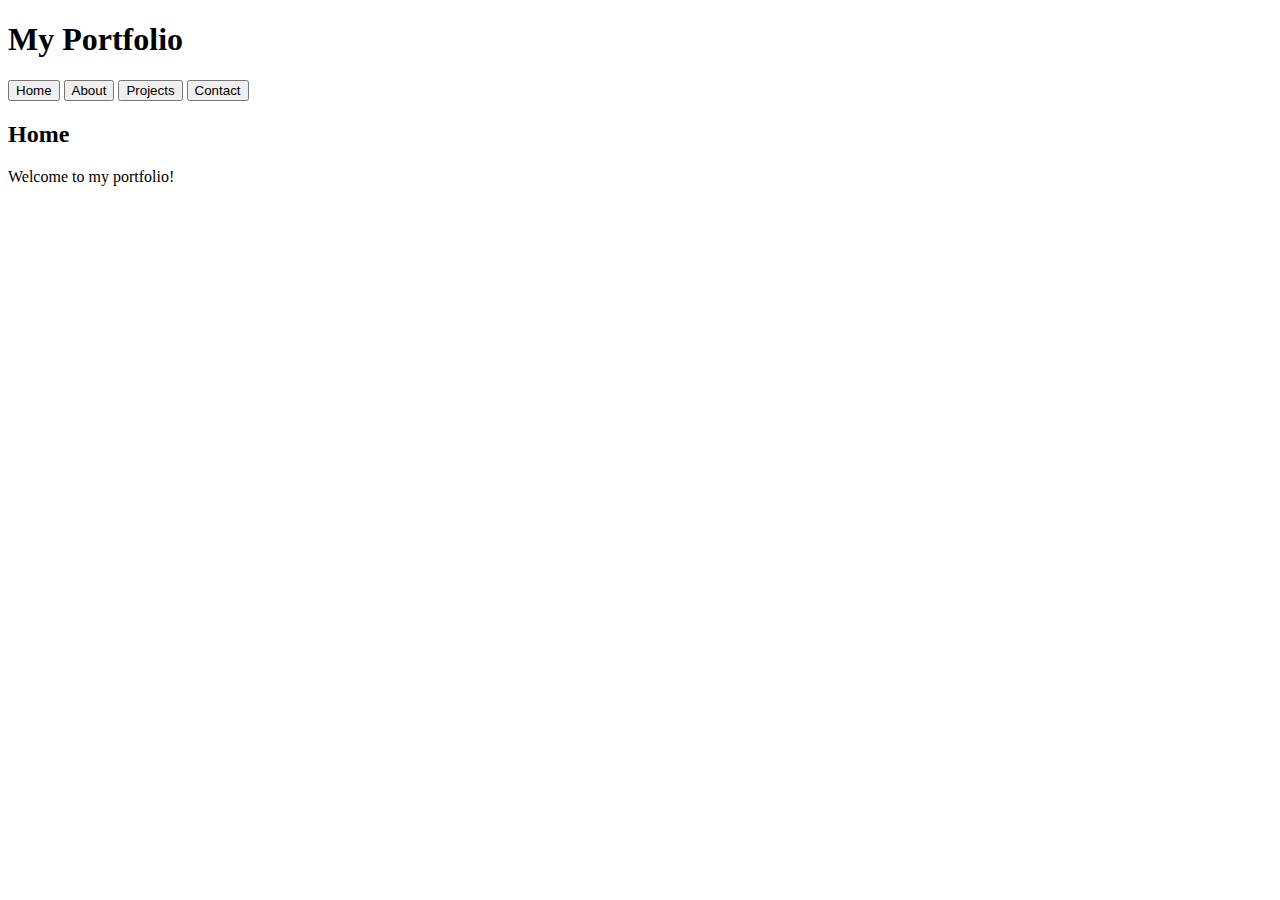
==== index.html @ 1d692545 "fixed button" ====
<!DOCTYPE html>
<html lang="en">
<head>
    <meta charset="UTF-8">
    <meta name="viewport" content="width=device-width, initial-scale=1.0">
    <title>My Portfolio</title>
    <link rel="stylesheet" href="css/styles.css">
</head>
<body>
    <header>
        <h1>My Portfolio</h1>
    </header>
    <nav>
        <button onclick="navigateTo('home')">Home</button>
        <button onclick="navigateTo('/about')">About</button>
        <button onclick="navigateTo('/projects')">Projects</button>
        <button onclick="navigateTo('/contact')">Contact</button>
    </nav>
    <main id="content">
        <h2>Home</h2>
        <p>Welcome to my portfolio!</p>
    </main>
    <script src="js/scripts.js"></script>
</body>
</html>
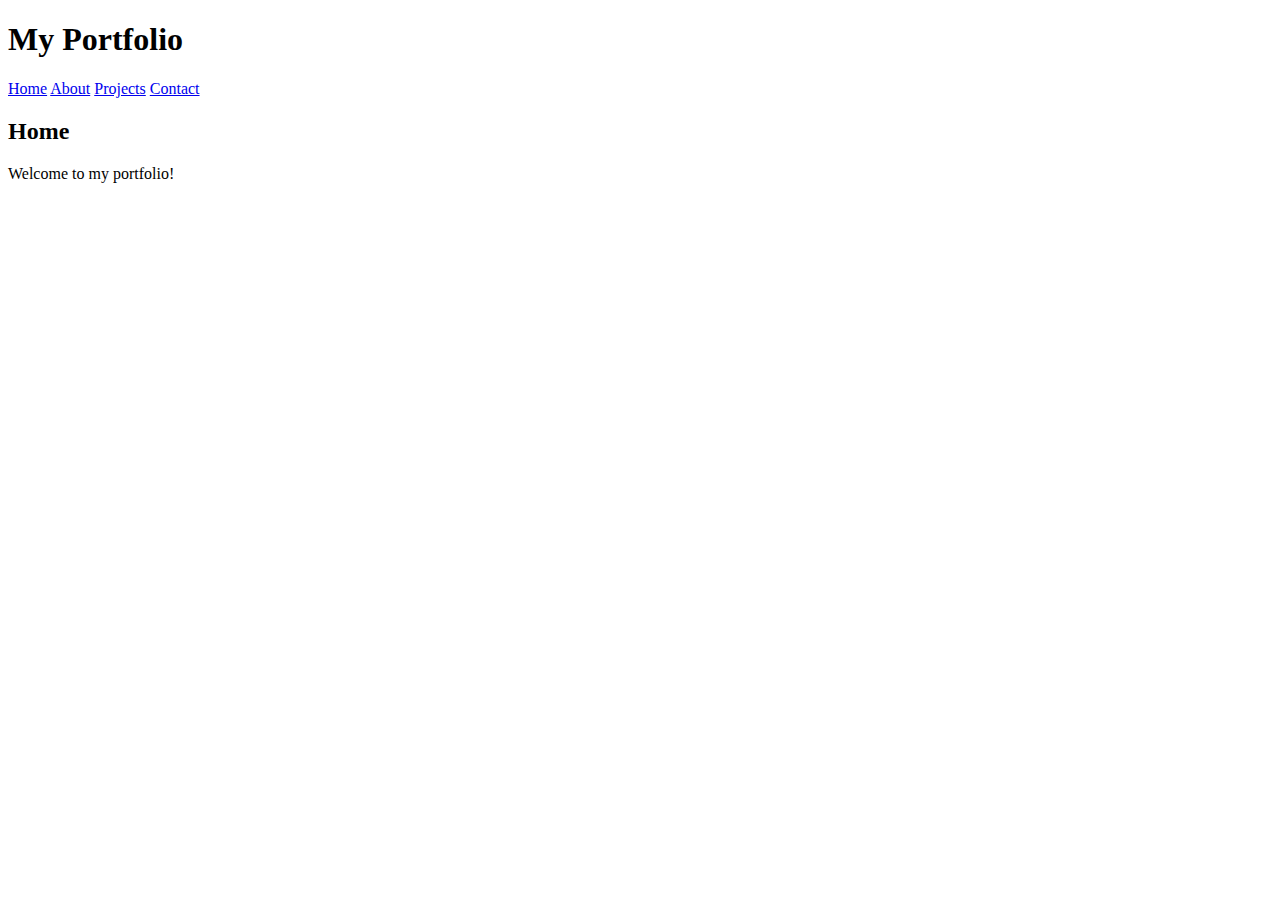
==== commit d6b9d9d5: "fixed home pages" ====
--- a/index.html
+++ b/index.html
@@ -11,10 +11,11 @@
         <h1>My Portfolio</h1>
     </header>
     <nav>
-        <button onclick="navigateTo('home')">Home</button>
-        <button onclick="navigateTo('/about')">About</button>
-        <button onclick="navigateTo('/projects')">Projects</button>
-        <button onclick="navigateTo('/contact')">Contact</button>
+        <nav>
+            <a href="/">Home</a>
+            <a href="/about">About</a>
+            <a href="/projects">Projects</a>
+            <a href="/contact">Contact</a>
     </nav>
     <main id="content">
         <h2>Home</h2>
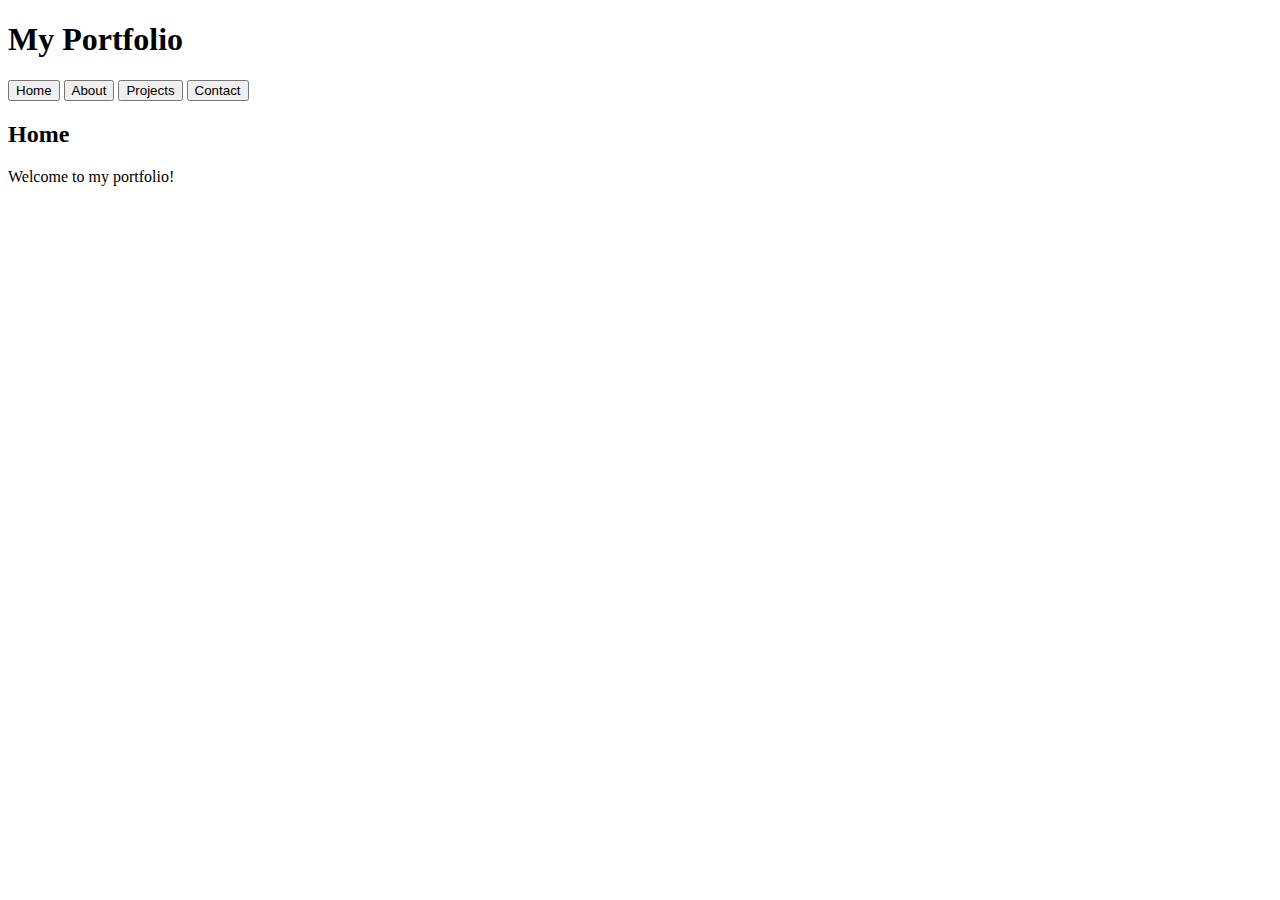
==== commit cfcc92c5: "add the real button" ====
--- a/index.html
+++ b/index.html
@@ -12,10 +12,10 @@
     </header>
     <nav>
         <nav>
-            <a href="/">Home</a>
-            <a href="/about">About</a>
-            <a href="/projects">Projects</a>
-            <a href="/contact">Contact</a>
+            <button href="/">Home</button>
+            <button href="/about">About</button>
+            <button href="/projects">Projects</button>
+            <button href="/contact">Contact</button>
     </nav>
     <main id="content">
         <h2>Home</h2>
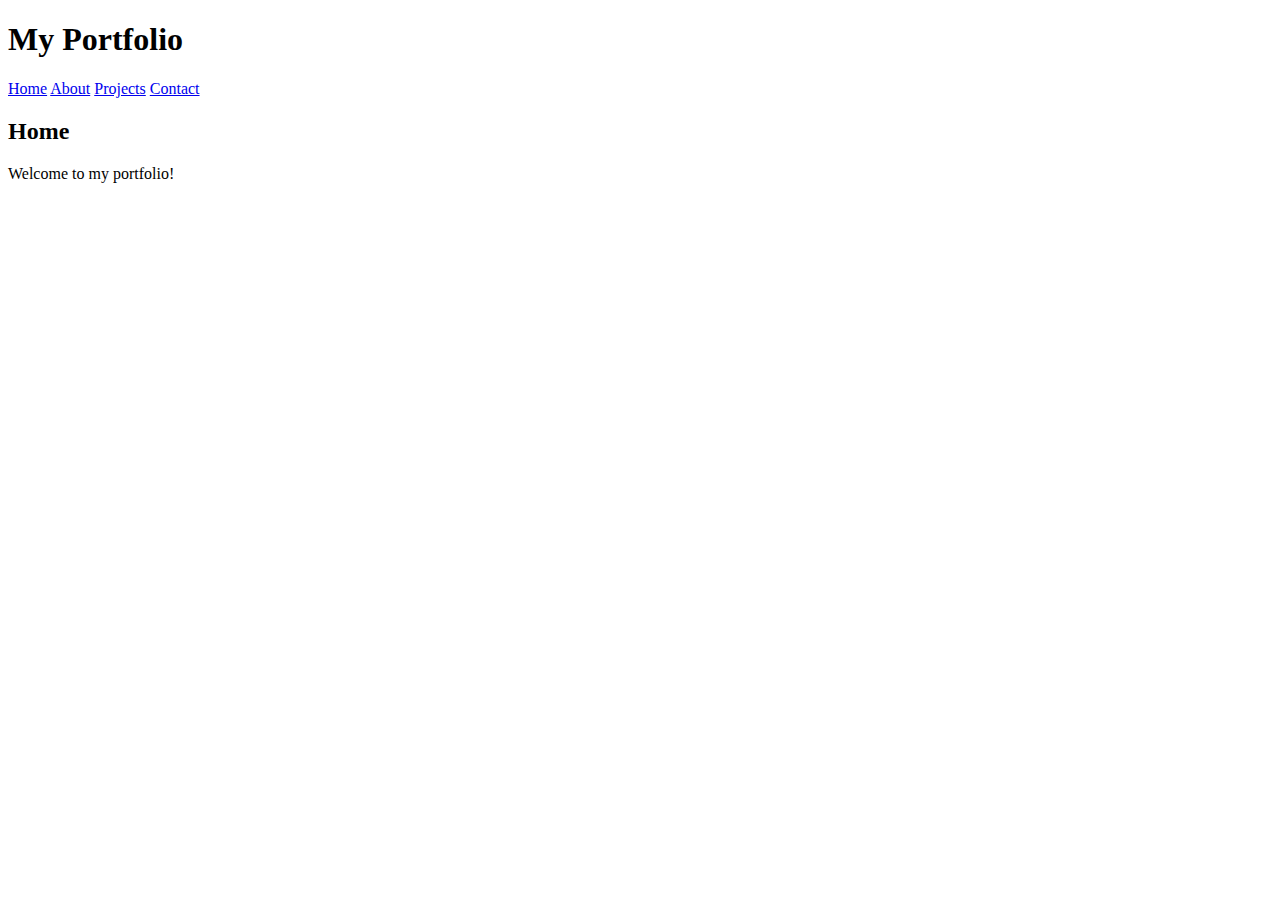
==== commit 19bb64ba: "fixed 128" ====
--- a/index.html
+++ b/index.html
@@ -12,10 +12,10 @@
     </header>
     <nav>
         <nav>
-            <button href="/">Home</button>
-            <button href="/about">About</button>
-            <button href="/projects">Projects</button>
-            <button href="/contact">Contact</button>
+            <a href="/">Home</a>
+            <a href="/about">About</a>
+            <a href="/projects">Projects</a>
+            <a href="/contact">Contact</a>
     </nav>
     <main id="content">
         <h2>Home</h2>
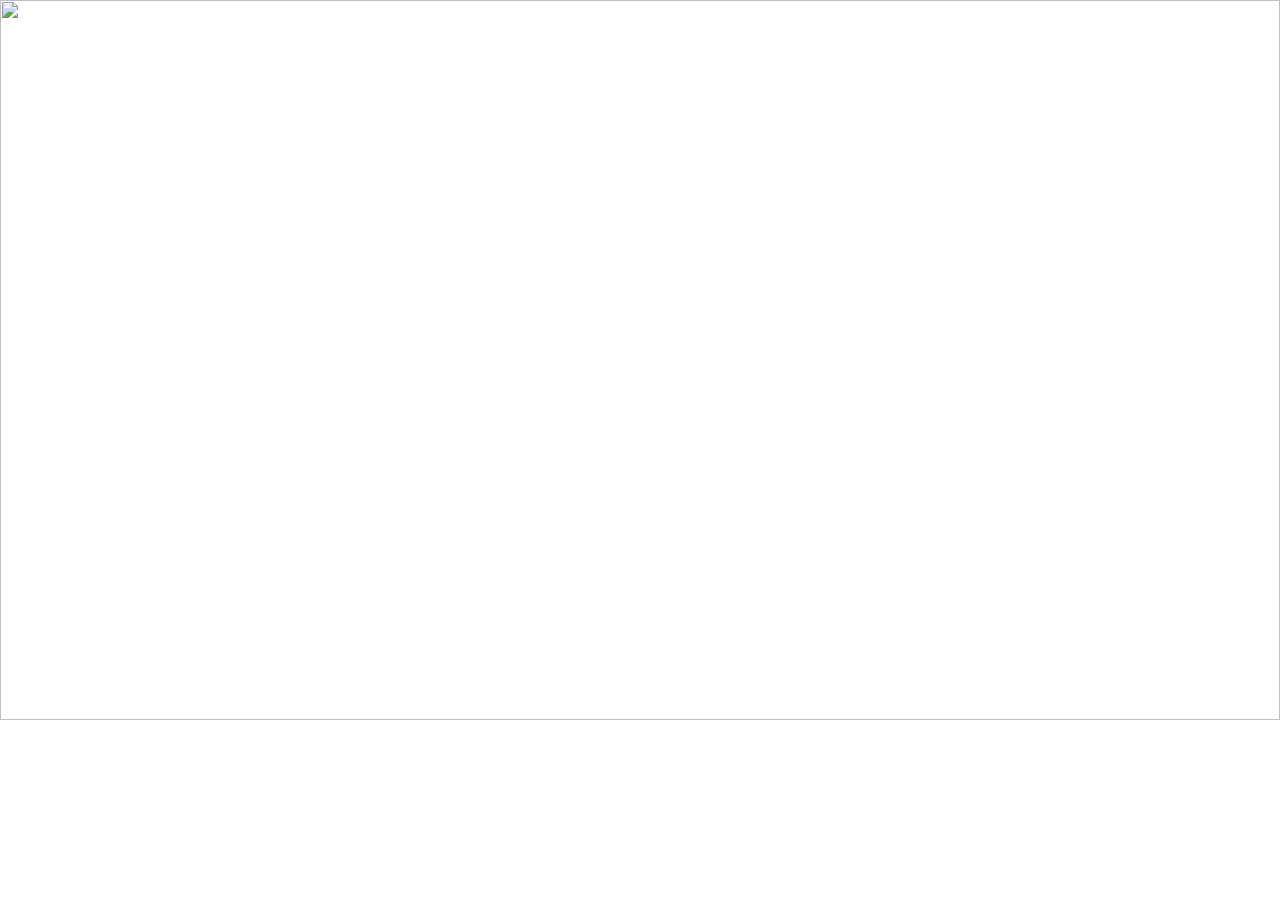
==== commit 2e06eda0: "try figma" ====
--- a/index.html
+++ b/index.html
@@ -5,22 +5,12 @@
     <meta name="viewport" content="width=device-width, initial-scale=1.0">
     <title>My Portfolio</title>
     <link rel="stylesheet" href="css/styles.css">
-</head>
-<body>
-    <header>
-        <h1>My Portfolio</h1>
-    </header>
-    <nav>
-        <nav>
-            <a href="/">Home</a>
-            <a href="/about">About</a>
-            <a href="/projects">Projects</a>
-            <a href="/contact">Contact</a>
-    </nav>
-    <main id="content">
-        <h2>Home</h2>
-        <p>Welcome to my portfolio!</p>
-    </main>
-    <script src="js/scripts.js"></script>
-</body>
+    <head>
+        <meta charset="utf-8" />
+        <link rel="stylesheet" href="globals.css" />
+        <link rel="stylesheet" href="style.css" />
+      </head>
+      <body>
+        <div class="box"><img class="rectangle" src="img/rectangle-1.png" /></div>
+      </body>
 </html>--- a/globals.css
+++ b/globals.css
@@ -0,0 +1,18 @@
+@import url("https://cdnjs.cloudflare.com/ajax/libs/meyer-reset/2.0/reset.min.css");
+* {
+  -webkit-font-smoothing: antialiased;
+  box-sizing: border-box;
+}
+html,
+body {
+  margin: 0px;
+  height: 100%;
+}
+/* a blue color as a generic focus style */
+button:focus-visible {
+  outline: 2px solid #4a90e2 !important;
+  outline: -webkit-focus-ring-color auto 5px !important;
+}
+a {
+  text-decoration: none;
+}--- a/style.css
+++ b/style.css
@@ -0,0 +1,12 @@
+.box {
+    width: 1280px;
+    height: 720px;
+  }
+  
+  .box .rectangle {
+    position: fixed;
+    width: 1280px;
+    height: 720px;
+    top: 0;
+    left: 0;
+  }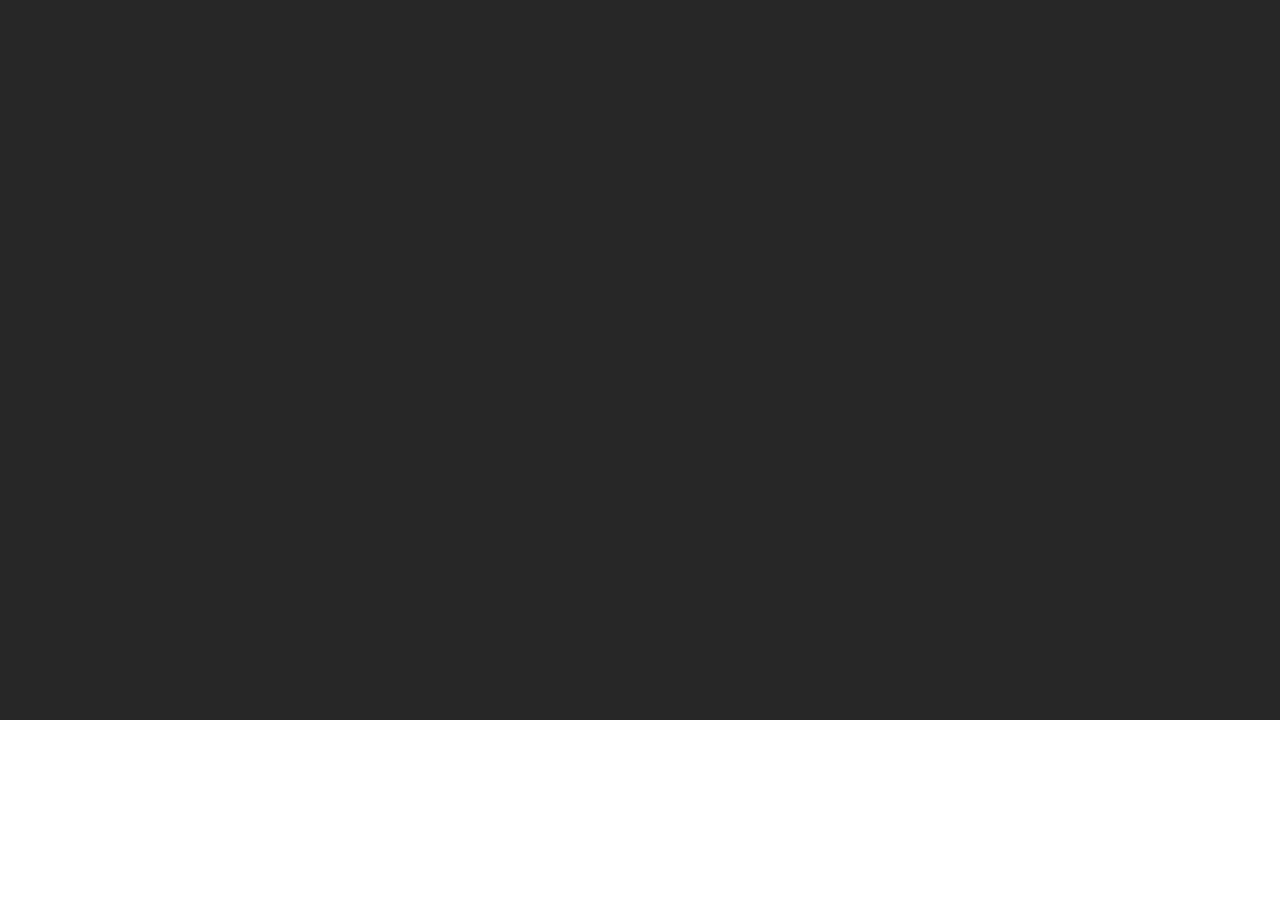
==== commit f835ecb8: "try new bg" ====
--- a/index.html
+++ b/index.html
@@ -11,6 +11,6 @@
         <link rel="stylesheet" href="style.css" />
       </head>
       <body>
-        <div class="box"><img class="rectangle" src="img/rectangle-1.png" /></div>
+        <div class="box"><img class="rectangle" src="src\Rectangle 1.png" /></div>
       </body>
 </html>--- a/style.css
+++ b/style.css
@@ -9,4 +9,7 @@
     height: 720px;
     top: 0;
     left: 0;
-  }+  }
+head {
+    background-color:#272727;
+}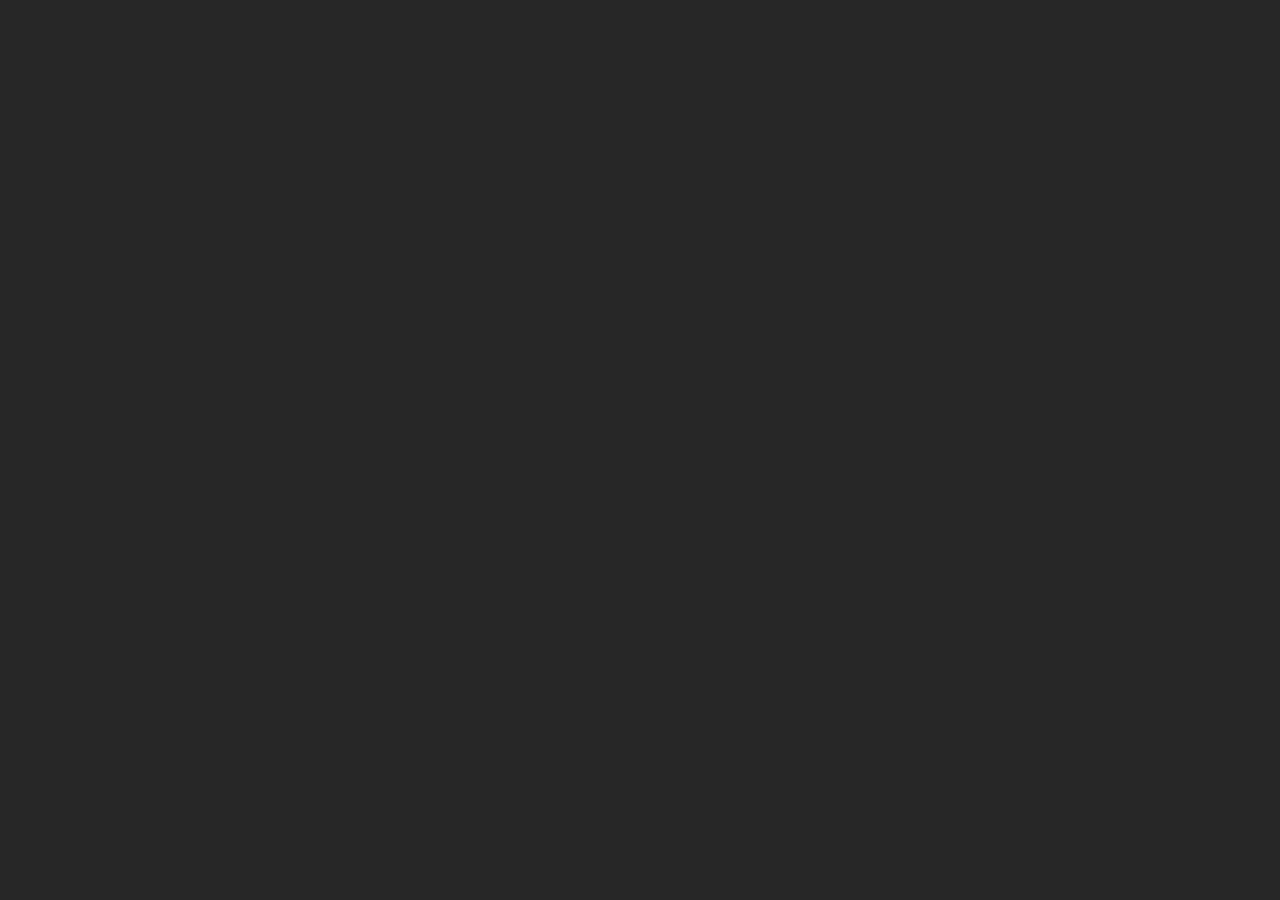
==== commit 19259d20: "changed bg color" ====
--- a/index.html
+++ b/index.html
@@ -7,10 +7,10 @@
     <link rel="stylesheet" href="css/styles.css">
     <head>
         <meta charset="utf-8" />
-        <link rel="stylesheet" href="globals.css" />
+        
         <link rel="stylesheet" href="style.css" />
       </head>
       <body>
-        <div class="box"><img class="rectangle" src="src\Rectangle 1.png" /></div>
+        
       </body>
 </html>--- a/style.css
+++ b/style.css
@@ -10,6 +10,6 @@
     top: 0;
     left: 0;
   }
-head {
+body {
     background-color:#272727;
 }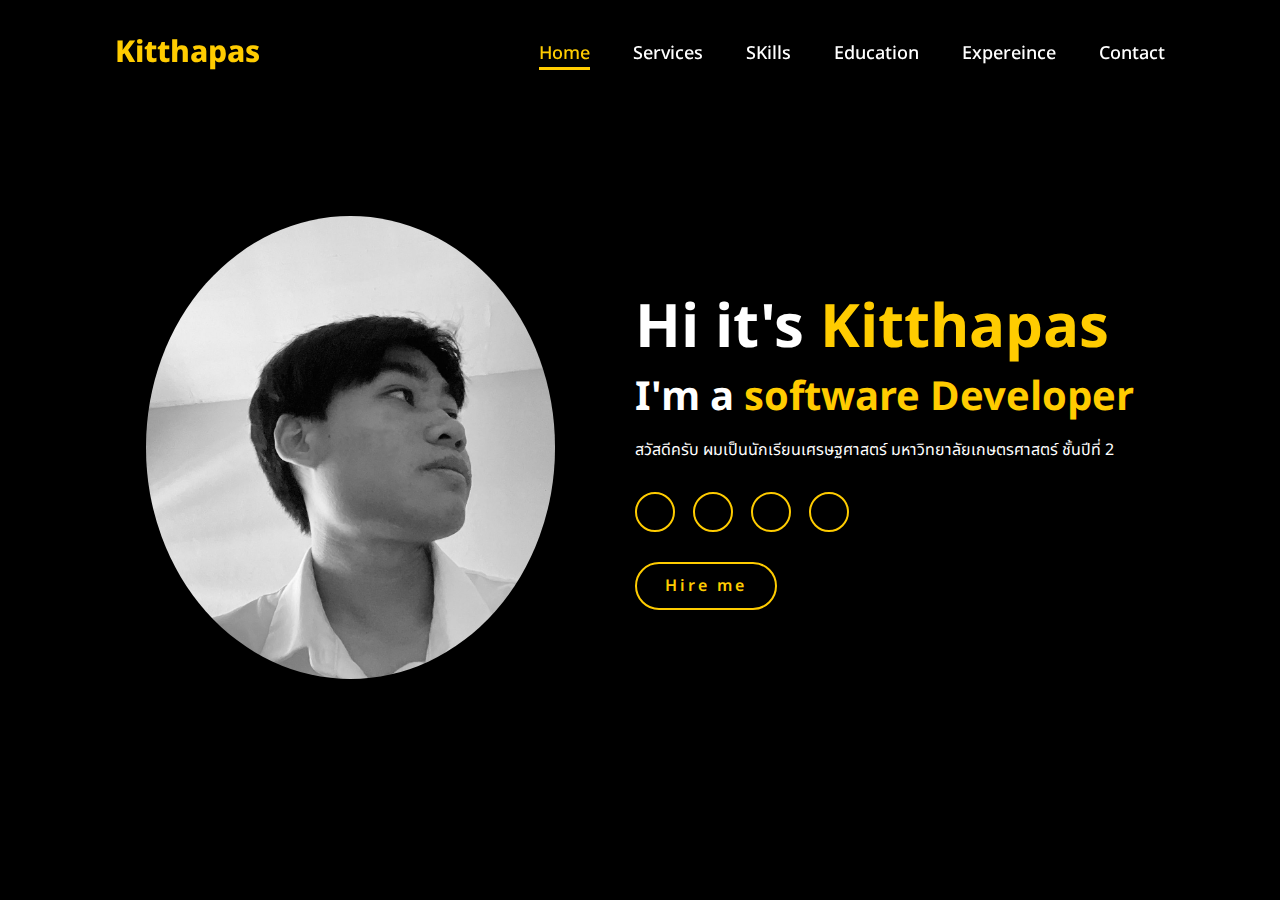
==== commit ce2fcb0a: "updated 3" ====
--- a/index.html
+++ b/index.html
@@ -4,13 +4,39 @@
     <meta charset="UTF-8">
     <meta name="viewport" content="width=device-width, initial-scale=1.0">
     <title>My Portfolio</title>
-    <link rel="stylesheet" href="css/styles.css">
-    <head>
-        <meta charset="utf-8" />
-        
-        <link rel="stylesheet" href="style.css" />
-      </head>
-      <body>
-        
-      </body>
+    <link rel="stylesheet" href="style.css">
+    
+</head>
+<body>
+    <header>
+        <a href="#" class="logo">Kitthapas</a>
+    <nav>
+        <a href="#" class="active">Home</a>
+        <a href="#" >Services</a>
+        <a href="#" >SKills</a>
+        <a href="#" >Education</a>
+        <a href="#" >Expereince</a>
+        <a href="#" >Contact</a>
+    </nav>
+    </header>
+    <section class="home">
+        <div class="home-img">
+            <img src="src/ลดสิวละ.jpg" alt="">
+        </div>
+        <div class="home-content">
+            <h1>
+                Hi it's <span>Kitthapas</span>
+            </h1>
+            <h3 class="typing-text">I'm a <span></span></h3>
+            <p>สวัสดีครับ ผมเป็นนักเรียนเศรษฐศาสตร์ มหาวิทยาลัยเกษตรศาสตร์ ชั้นปีที่ 2</p>
+            <div class="social-icons">
+                <a href="#"><i class="fa-brands fa-linkedin"></i></a>
+                <a href="#"><i class="fa-brands fa-github"></i></a>
+                <a href="#"><i class="fa-brands fa-x-twitter"></i></a>
+                <a href="#"><i class="fa-brands fa-instagram"></i></a>
+            </div>
+            <a href="#" class="btn">Hire me</a>
+        </div>
+    </section>
+</body>
 </html>--- a/style.css
+++ b/style.css
@@ -1,15 +1,267 @@
-.box {
-    width: 1280px;
-    height: 720px;
-  }
-  
-  .box .rectangle {
+@import url('https://fonts.googleapis.com/css2?family=Noto+Sans+Thai:wght@400;700&display=swap');
+*{
+    margin: 0;
+    padding: 0;
+    box-sizing: border-box;
+    text-decoration: none;
+    border: none;
+    outline: none;
+    font-family: 'Noto Sans Thai', sans-serif;
+}
+html{
+    font-size: 62.5%;
+}
+
+body{
+    width: 100%;
+    height: 100vh;
+    overflow-x: hidden;
+    background-color: black;
+    color: white;
+
+}
+header{
+    margin-top: 20px;
     position: fixed;
-    width: 1280px;
-    height: 720px;
     top: 0;
     left: 0;
-  }
-body {
-    background-color:#272727;
+    width: 100%;
+    padding: 1rem 9%;
+    background-color: transparent;
+    filter: drop-shadow(10px);
+    display: flex;
+    justify-content: space-between;
+    align-items: center;
+    z-index: 100;
+}
+
+.logo{
+    font-size: 3rem;
+    color: #ffcc00;
+    font-weight: 800;
+    cursor: pointer;
+    transition: 0.5s ease;
+}
+
+.logo:hover{
+    transform: scale(1.1);
+}
+
+nav a{
+    font-size: 1.8rem;
+    color: white;
+    margin-left: 4rem;
+    font-weight: 500;
+    transition: 0.3s ease;
+    border-bottom: 3px solid transparent;
+}
+
+nav a:hover,
+nav a.active{
+    color: #ffcc00;
+    border-bottom: 3px solid #ffcc00;
+}
+
+@media(max-width:995px){
+    nav{
+        position: absolute;
+        display: none;
+        top: 0;
+        right: 0;
+        width: 40%;
+        border-left: 3px solid #ffcc00;
+        border-bottom: 3px solid #ffcc00;
+        border-bottom-left-radius: 2rem;
+        padding: 1rem solid;
+        background-color: #161616;
+        border-top: 0.1rem solid rgba(0,0,0,0.1);
+    }
+
+    nav.active{
+        display: block;
+    }
+
+    nav a{
+        display: block;
+        font-size: 2rem;
+        margin: 3rem 0;
+    }
+
+    nav a:hover,
+    nav a.active{
+        padding: 1rem;
+        border-radius: 0.5rem;
+        border-bottom: 0.5rem solid #ffcc00;
+    }
+}
+
+section{
+    min-height: 100vh;
+    padding: 5rem 9% 5rem;
+}
+
+.home{
+    display: flex;
+    justify-content: center;
+    align-items: center;
+    gap: 8rem;
+    background-color: black;
+}
+
+.home .home-content h1{
+    font-size: 6rem;
+    font-weight: 700;
+    line-height: 1.3;
+}
+
+span{
+    color: #ffcc00;
+}
+
+.home-content h3{
+    font-size: 4rem;
+    margin-bottom: 1rem;
+    font-weight: 700;
+}
+
+.home-content p{
+    font-size: 1.6rem;
+}
+
+.home-img{
+    border-radius: 50%;
+}
+
+.home-img img{
+    position: relative;
+    width: 32vw;
+    border-radius: 50%;
+    box-shadow: 0 0 25px solid #ffcc00;
+    cursor: pointer;
+    transition: 0.2s linear;
+}
+
+.home-img img:hover{
+    font-size: 1.8rem;
+    font-weight: 500;
+}
+
+.social-icons a{
+    display: inline-flex;
+    justify-content: center;
+    align-items: center;
+    width: 4rem;
+    height: 4rem;
+    background-color: transparent;
+    border: 0.2rem solid #ffcc00;
+    font-size: 2rem;
+    border-radius: 50%;
+    margin: 3rem 1.5rem 3rem 0;
+    transition: 0.3s ease;
+    color: #ffcc00;
+}
+
+.social-icons a:hover{
+    color: black;
+    transform: scale(1.3) translateY(-5px);
+    background-color: #ffcc00;
+    box-shadow: 0  0 25px #ffcc00;
+}
+
+.btn{
+    display: inline-block;
+    padding: 1rem 2.8rem;
+    background-color: black;
+    border-radius: 4rem;
+    font-size: 1.6rem;
+    color: #ffcc00;
+    letter-spacing: 0.3rem;
+    font-weight: 600;
+    border: 2px solid #ffcc00;
+    transition: 0.3s ease;
+    cursor: pointer;
+}
+
+.btn:hover{
+    transform: scale3d(1.03);
+    background-color: #ffcc00;
+    color: black;
+    box-shadow: 0 0 25px #ffcc00;
+}
+
+.typing-text{
+    font-size: 34px;
+    font-weight: 600;
+    min-width: 280px;
+}
+
+.typing-text span{
+    position: relative;
+}
+
+.typing-text span::before{
+    content: "software Developer";
+    color: #ffcc00;
+    animation: words 20s infinite;
+}
+
+.typing-text span::after{
+    content: "";
+    background-color: black;
+    position: absolute;
+    width: calc(100% + 8px);
+    height: 100%;
+    border-left: 3px solid black;
+    right: -8;
+    animation: cursor 0.6s infinite;
+}
+
+@keyframes cursor{
+    to{
+        border-left: 3px solid #ffcc00;
+    }
+}
+
+@keyframes words{
+    0%, 20%{
+        content: "Web Developer";
+    }
+    21%, 40%{
+        content: "Developer";
+    }
+    41%, 60%{
+        content: "Web Designer";
+    }
+    61%, 80%{
+        content: "Youtuber";
+    }
+    81%, 100%{
+        content: "Script Writer";
+    }
+}
+
+@media (max-width: 1000px){
+    .home{
+        gap: 4rem;
+    }
+}
+
+@media(max-width:995px){
+    .home{
+        flex-direction: column;
+        margin: 5rem 4rem;
+    }
+
+    .home .home-content h3{
+        font-size: 2.5rem;
+    }
+
+    .home-content h1{
+        font-size: 5rem;
+    }
+
+    .home-img img{
+        width: 70vw;
+        margin-top: 4rem;
+    }
 }